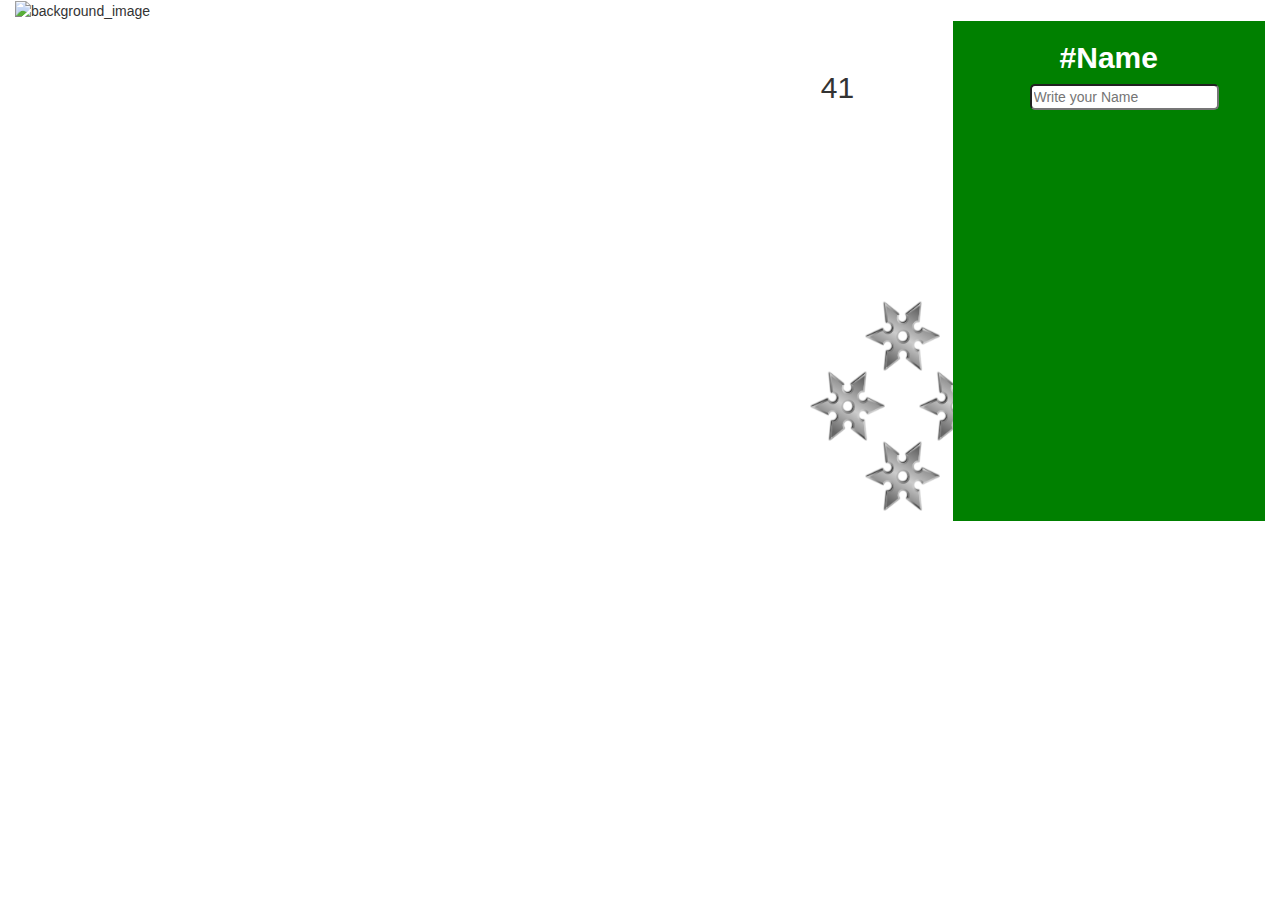
==== frontend/Final project/index.html @ e276a263 "add initial frontend" ====
<!DOCTYPE html>
<html>
<head>
	<title>Final Project</title>
	<link rel="stylesheet" href="https://maxcdn.bootstrapcdn.com/bootstrap/3.3.7/css/bootstrap.min.css">
	<script src="https://ajax.googleapis.com/ajax/libs/jquery/3.2.1/jquery.min.js"></script>
	<script src="https://maxcdn.bootstrapcdn.com/bootstrap/3.3.7/js/bootstrap.min.js"></script>
	<link rel="stylesheet" type="text/css" href="css/index.css">
</head>
<body>
	<div class="container-fluid">
		<div class="mainBackground">
			<img src="https://chupacdn.s3.amazonaws.com/catalog/product/cache/1/thumbnail/1280x/17f82f742ffe127f42dca9de82fb58b1/1/2/12-vector-game-backgrounds-8320_imgs_8320_4.png" alt="background_image" id="mainBackground">
		</div>
			<div class="content col-md-9">
				<div class="totalNumber"><h2>41</h2></div>
				<div class="operators">
					<div id="shur1"><img src="images/shuriken.png" alt="shuriken"></div>
					<div id="shur2"><img src="images/shuriken.png" alt="shuriken"></div>
					<div id="shur3"><img src="images/shuriken.png" alt="shuriken"></div>
					<div id="shur4"><img src="images/shuriken.png" alt="shuriken"></div>
				</div>
			</div>
			<div class="info col-md-3">
				<div class="registration">
					<h2 class="name">#Name</h2>
					<input type="text" id="NameArea" placeholder="Write your Name">
				</div>
			</div>
	</div>
</body>
	<script src='js/index.js'></script>
</html>
---- frontend/Final project/css/index.css ----
body {
	padding: 0px;
	margin: 0px;
	overflow: scroll; 
}

#mainBackground {
	width: 100%;
	height: 250px
}

.content {
	height: 500px;
	background: url('http://thepropertyeducationgroup.com/wp-content/uploads/2016/01/bst_ninja-1030x579.jpg');
	background-repeat: no-repeat; 
}

.operators {
	position: absolute;
	top: 280px;
	left: 780px;
	width: 210px;
	height: 210px;
}


.operators img {
	width: 75px;
	height: 70px
}

#shur1 {
	margin-left: 70px
}

#shur2 {
	display: inline-block;
	margin-left: 15px
}

#shur3 {
	display: inline-block;
	margin-left: 30px
}

#shur4 {
	margin-left: 70px
}



.info {
	height: 500px;
	background-color: #008000;
}

.name {
	color: white;
	font-weight: bold;
	text-align: center;
}

.registration {
	margin: 10px 30px 10px 30px
}

#NameArea {
	margin: 0px 32px;
	background-color: white;
	border-radius: 5px	
}

.totalNumber {
	width: 100px;
	height: 100px;
	float: right;
	background: white;
	position: relative;
	top: 30px;
	right: 50px;
	border-radius: 20px;
	text-align: center;
	margin:
}
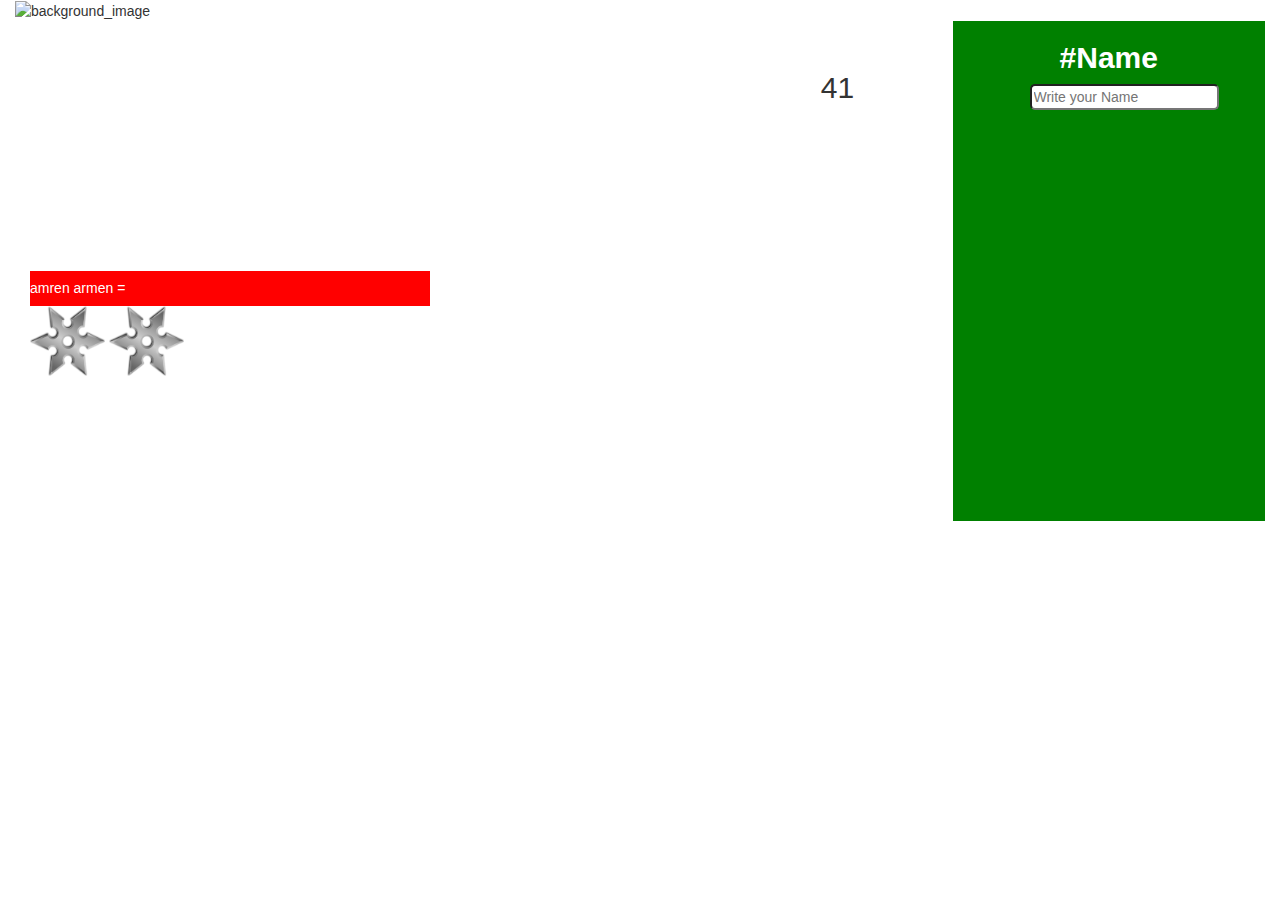
==== commit 8a92841a: "Frontend changes" ====
--- a/frontend/Final project/index.html
+++ b/frontend/Final project/index.html
@@ -13,12 +13,14 @@
 			<img src="https://chupacdn.s3.amazonaws.com/catalog/product/cache/1/thumbnail/1280x/17f82f742ffe127f42dca9de82fb58b1/1/2/12-vector-game-backgrounds-8320_imgs_8320_4.png" alt="background_image" id="mainBackground">
 		</div>
 			<div class="content col-md-9">
-				<div class="totalNumber"><h2>41</h2></div>
+				<div class="totalNumber"><h2 id="goal">41</h2></div>
+				<div class='history'>
+					<span>amren armen</span>
+					<span class='equal'>=</span>
+				</div>
 				<div class="operators">
 					<div id="shur1"><img src="images/shuriken.png" alt="shuriken"></div>
 					<div id="shur2"><img src="images/shuriken.png" alt="shuriken"></div>
-					<div id="shur3"><img src="images/shuriken.png" alt="shuriken"></div>
-					<div id="shur4"><img src="images/shuriken.png" alt="shuriken"></div>
 				</div>
 			</div>
 			<div class="info col-md-3">
--- a/frontend/Final project/css/index.css
+++ b/frontend/Final project/css/index.css
@@ -12,42 +12,29 @@
 .content {
 	height: 500px;
 	background: url('http://thepropertyeducationgroup.com/wp-content/uploads/2016/01/bst_ninja-1030x579.jpg');
-	background-repeat: no-repeat; 
+	background-repeat: no-repeat;
+	background-size: cover; 
 }
 
 .operators {
-	position: absolute;
-	top: 280px;
-	left: 780px;
 	width: 210px;
 	height: 210px;
+	float: left;
+	overflow: hidden;
 }
 
 
 .operators img {
 	width: 75px;
-	height: 70px
+	height: 70px;
 }
 
 #shur1 {
-	margin-left: 70px
+	display: inline;
 }
-
 #shur2 {
-	display: inline-block;
-	margin-left: 15px
+	display: inline
 }
-
-#shur3 {
-	display: inline-block;
-	margin-left: 30px
-}
-
-#shur4 {
-	margin-left: 70px
-}
-
-
 
 .info {
 	height: 500px;
@@ -81,4 +68,32 @@
 	border-radius: 20px;
 	text-align: center;
 	margin:
-}+}
+
+.history {
+	width:400px;
+	height: 35px;
+	background-color: red;
+	margin-top: 250px;
+	color: white;
+	line-height: 35px;
+}
+
+/*.equal {
+	font-size: 30px
+}
+*/
+
+
+
+
+
+
+
+
+
+
+
+
+
+
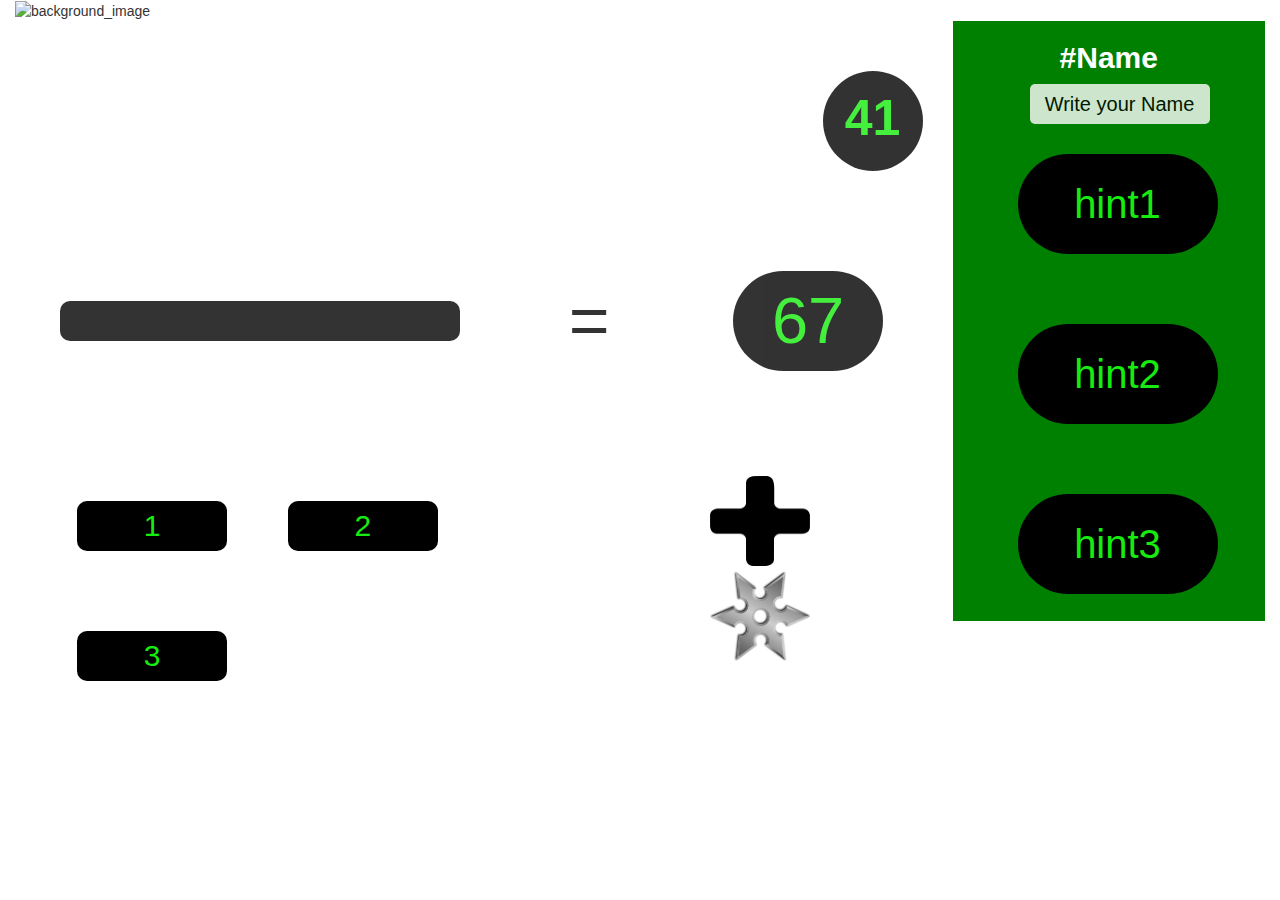
==== commit d8a8d61d: "Frontend design improvement" ====
--- a/frontend/Final project/index.html
+++ b/frontend/Final project/index.html
@@ -12,24 +12,55 @@
 		<div class="mainBackground">
 			<img src="https://chupacdn.s3.amazonaws.com/catalog/product/cache/1/thumbnail/1280x/17f82f742ffe127f42dca9de82fb58b1/1/2/12-vector-game-backgrounds-8320_imgs_8320_4.png" alt="background_image" id="mainBackground">
 		</div>
-			<div class="content col-md-9">
-				<div class="totalNumber"><h2 id="goal">41</h2></div>
-				<div class='history'>
-					<span>amren armen</span>
-					<span class='equal'>=</span>
-				</div>
-				<div class="operators">
-					<div id="shur1"><img src="images/shuriken.png" alt="shuriken"></div>
-					<div id="shur2"><img src="images/shuriken.png" alt="shuriken"></div>
+		<div class="content col-md-9">
+			<div class="row">
+				<div class="col-md-12 totalNumber">
+					<h2 id="goal"><b>41</b></h2>
 				</div>
 			</div>
-			<div class="info col-md-3">
-				<div class="registration">
-					<h2 class="name">#Name</h2>
-					<input type="text" id="NameArea" placeholder="Write your Name">
+			<div class='row secondRow'>
+				<div class="col-md-6 history">
+					<input type="text" class="historyDisplay"></input>
+				</div>
+				<div class="col-md-3 equal">
+					<span>=</span>
+				</div>
+				<div class="col-md-3 thisNumber">
+					<div>
+						<h1>67</h1>
+					</div>
 				</div>
 			</div>
+			<div class="row operators">
+				<div class="col-md-8">
+					<button  class="button">1</button>
+					<button  class="button">2</button>
+					<button  class="button">3</button>
+				</div>
+				<div class="col-md-4">
+					<div id="shuriken">
+						<div class="weapon">
+							<img src="images/plus.png" alt="shuriken">
+						</div>
+						<div class="weapon">
+							<img src="images/shuriken.png" alt="shuriken">
+						</div>
+					</div>
+				</div>
+			</div>
+		</div>
+		<div class="info col-md-3">
+			<div class="registration">
+				<h2 class="name">#Name</h2>
+				<input type="text" id="NameArea" placeholder="Write your Name">
+			</div>
+			<div class="hint">
+				<button class="hints">hint1</button>
+				<button class="hints">hint2</button>
+				<button class="hints">hint3</button>
+			</div>
+		</div>
 	</div>
 </body>
-	<script src='js/index.js'></script>
+<script src='js/index.js'></script>
 </html>--- a/frontend/Final project/css/index.css
+++ b/frontend/Final project/css/index.css
@@ -10,34 +10,25 @@
 }
 
 .content {
-	height: 500px;
+	height: 600px;
 	background: url('http://thepropertyeducationgroup.com/wp-content/uploads/2016/01/bst_ninja-1030x579.jpg');
 	background-repeat: no-repeat;
 	background-size: cover; 
 }
 
-.operators {
-	width: 210px;
-	height: 210px;
-	float: left;
-	overflow: hidden;
+.operators img {
+	width: 100px;
+	height: 90px;
+	margin-right: 20px
 }
 
-
-.operators img {
-	width: 75px;
-	height: 70px;
-}
-
-#shur1 {
-	display: inline;
-}
-#shur2 {
-	display: inline
+.operators img:hover {
+	cursor: pointer;
+	border-radius: 30px
 }
 
 .info {
-	height: 500px;
+	height: 600px;
 	background-color: #008000;
 }
 
@@ -45,6 +36,7 @@
 	color: white;
 	font-weight: bold;
 	text-align: center;
+	font-family: "Comic Sans MS", cursive, sans-serif
 }
 
 .registration {
@@ -54,35 +46,149 @@
 #NameArea {
 	margin: 0px 32px;
 	background-color: white;
-	border-radius: 5px	
+	color: black;
+	opacity: 0.8;
+	border-radius: 5px;
+	border: none;
+	width: 180px;
+	height: 40px;
+	text-align: center;
+	font-size: 20px
 }
 
+#NameArea::placeholder {
+	font-family:  "Comic Sans MS", cursive, sans-serif;
+	color: black;
+}
+
+.row {
+	height: 200px
+}
 .totalNumber {
 	width: 100px;
 	height: 100px;
 	float: right;
-	background: white;
-	position: relative;
-	top: 30px;
-	right: 50px;
-	border-radius: 20px;
+	background: black;
+	border-radius: 50px;
 	text-align: center;
-	margin:
+	margin: 50px 30px 0px 0px;
+	opacity: 0.8;
+	color: red;
+}
+
+#goal b {
+	font-size: 50px;
+	font-family: "Comic Sans MS", cursive, sans-serif;
+	color: #16EC0F
 }
 
 .history {
-	width:400px;
-	height: 35px;
-	background-color: red;
-	margin-top: 250px;
-	color: white;
-	line-height: 35px;
+	height: 200px
 }
 
-/*.equal {
-	font-size: 30px
+.historyDisplay {
+	width: 400px;
+    height: 40px;
+    opacity: 0.8;
+    border: none;
+    border-radius: 10px;
+    color: #16EC0F;
+    font-size: 30px;
+    padding: 0;
+    margin-top: 80px;
+    margin-left: 30px;
+    background-color: black
 }
-*/
+
+.equal {
+	height: 40px;
+	height: 200px
+}
+
+.thisNumber {
+	height: 200px
+}
+
+.thisNumber div {
+	width: 150px;
+	height: 100px;
+	border-radius: 70px;
+	background-color: black;
+	opacity: 0.8;
+	text-align: center;
+	margin-top: 50px
+}
+
+.thisNumber div h1 {
+	font-family: "Comic Sans MS", cursive, sans-serif;
+	line-height: 100px;
+	font-size: 65px;
+	color: #16EC0F
+}
+
+span {
+	font-size: 70px;
+    display: inline-block;
+    line-height: 200px;
+    margin-left: 70px
+}
+
+.col-md-8,.col-md-4 {
+	height: 200px
+}
+
+.button {
+	width: 150px;
+	height: 50px;
+	border-radius: 10px;
+	background-color: black;
+	font-size: 30px;
+	font-family: "Comic Sans MS", cursive, sans-serif;
+	margin: 80px 10px 0px 47px;
+	color: #16EC0F;
+	padding: 0px;
+	border: none;
+}
+
+.button:hover {
+	background-color: #16EC0F;
+	color: black;
+}
+
+#shuriken {
+	display: inline-block;
+	margin: 55px 0px 0px 55px;
+
+}
+
+.weapon {
+	display: inline-block;
+	overflow: hidden;
+	background-image: url('../images/shuriken.png') !important;
+}
+
+.operator {
+	line-height: 100px;
+	margin-left: 0px;
+	display: inline-block;
+}
+
+.hints {
+	width: 200px;
+	height: 100px;
+	margin: 20px 0px 50px 50px;
+	background-color: black;
+	color: #16EC0F;
+	border: none;
+	border-radius: 50px;
+	font-size: 40px;
+	font-family: "Comic Sans MS", cursive, sans-serif;
+}
+
+.hints:hover {
+	background-color: #16EC0F;
+	color: black
+}
 
 
 
@@ -91,9 +197,3 @@
 
 
 
-
-
-
-
-
-
